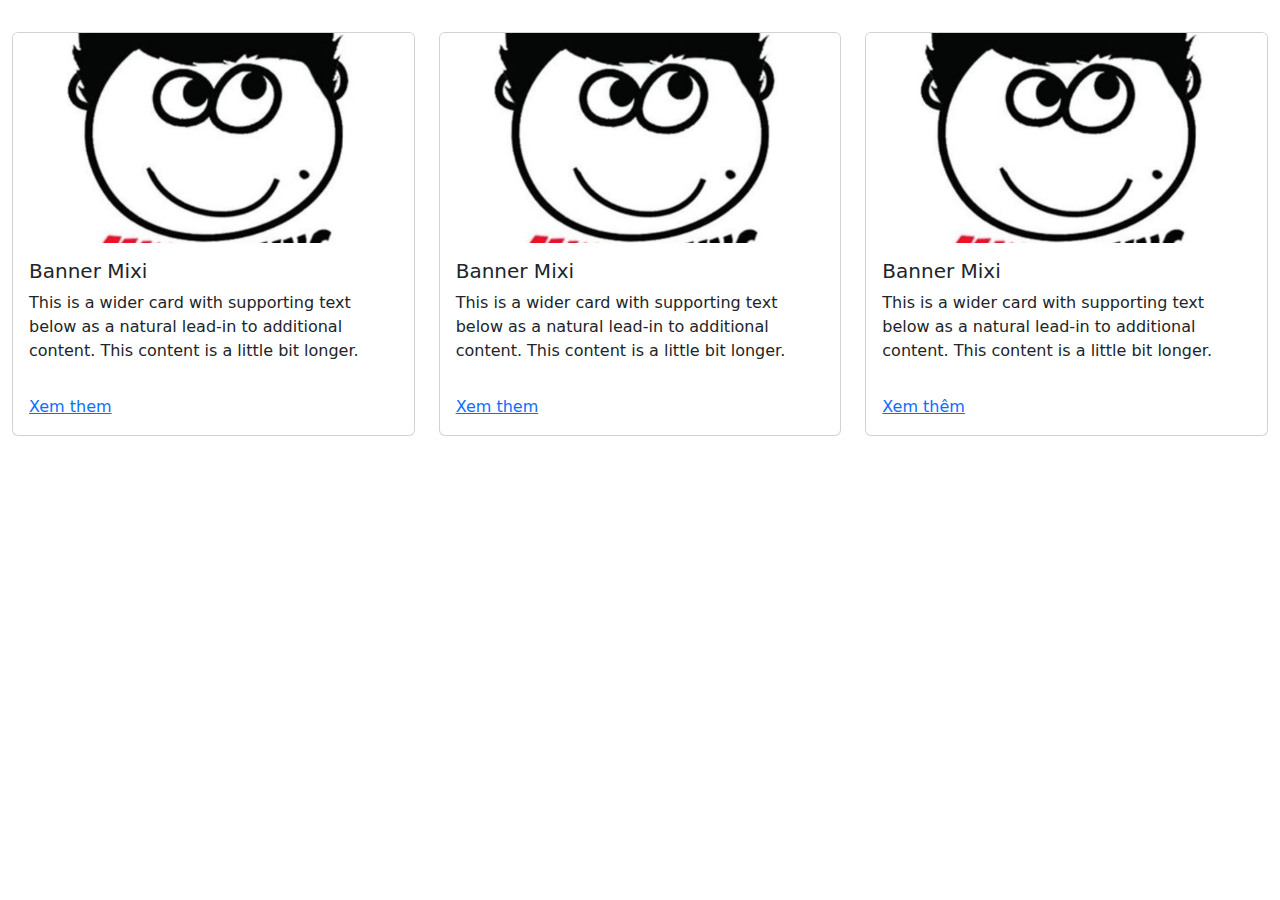
==== btweb4thang2/4thang2.html @ 15138810 "aa" ====
<!DOCTYPE html>
<html lang="en">

<head>
    <meta charset="UTF-8">
    <meta http-equiv="X-UA-Compatible" content="IE=edge">
    <meta name="viewport" content="width=device-width, initial-scale=1.0">
    <title>Document</title>
    <link href="https://cdn.jsdelivr.net/npm/bootstrap@5.2.1/dist/css/boo
tstrap.min.css" rel="stylesheet">
    <script src="https://cdn.jsdelivr.net/npm/bootstrap@5.2.1/dist/js/bootst
rap.bundle.min.js"></script>
</head>

<body>


    <div class="container-fluid">
        <div class="row row-cols-1 row-cols-md-3 g-4 mt-2 mb-2">
            <div class="col-lg-4 col-md-6 col-sm-12">
                <div class="card">
                    <img src="./mixi.jpg" class="card-img-top" alt="">
                    <div class="card-body">
                        <h5 class="card-title">Banner Mixi</h5>
                        <p class="card-text">This is a wider card with supporting text below as a natural lead-in to
                            additional content. This content is a little bit longer.</p>
                    </div>
                    <div class="card-body">
                        <a href="#" class="card-link">Xem them</a>
                    </div>
                </div>
            </div>

            <div class="col-lg-4 col-md-6 col-sm-12">
                <div class="card">
                    <img src="./mixi.jpg" class="card-img-top" alt="">
                    <div class="card-body">
                        <h5 class="card-title">Banner Mixi</h5>
                        <p class="card-text">This is a wider card with supporting text below as a natural lead-in to
                            additional content. This content is a little bit longer.</p>
                    </div>
                    <div class="card-body">
                        <a href="#" class="card-link">Xem them</a>
                    </div>
                </div>
            </div>

            <div class="col-lg-4 col-md-6 col-sm-12">
                <div class="card">
                    <img src="./mixi.jpg" class="card-img-top" alt="">
                    <div class="card-body">
                        <h5 class="card-title">Banner Mixi</h5>
                        <p class="card-text">This is a wider card with supporting text below as a natural lead-in to
                            additional content. This content is a little bit longer.</p>
                    </div>
                    <div class="card-body">
                        <a href="#" class="card-link">Xem thêm</a>
                    </div>
                </div>
            </div>

        </div>
    </div>

</body>

</html>
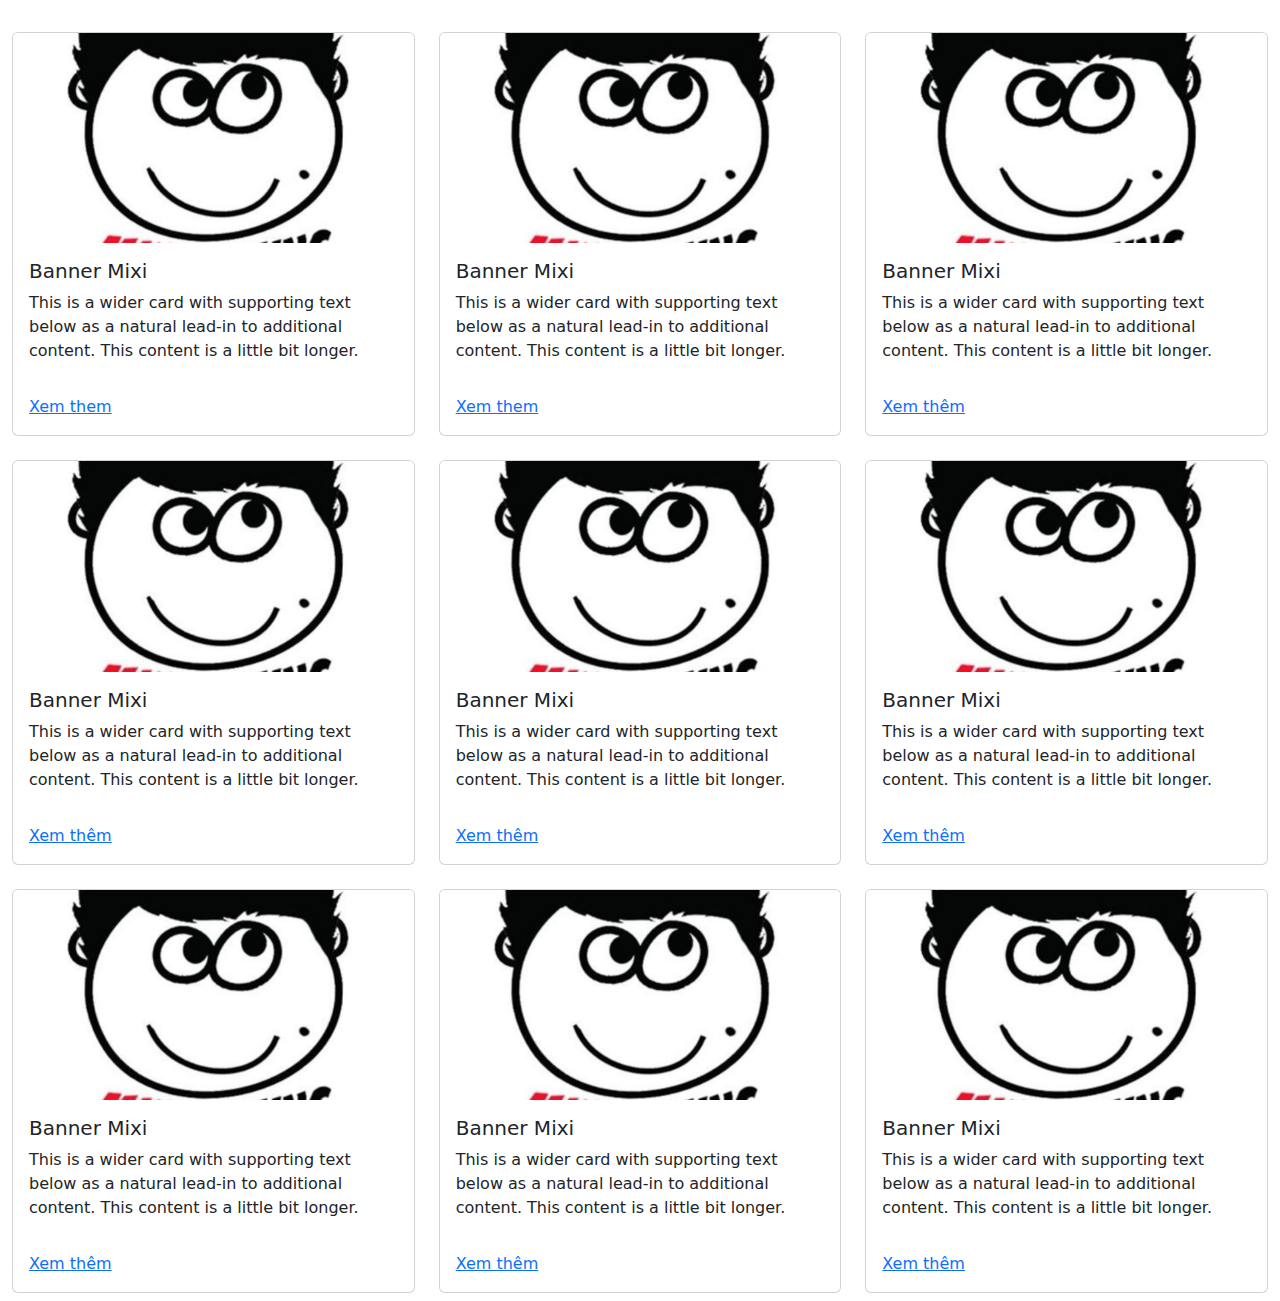
==== commit 4735148f: "bt" ====
--- a/btweb4thang2/4thang2.html
+++ b/btweb4thang2/4thang2.html
@@ -58,6 +58,84 @@
                     </div>
                 </div>
             </div>
+            <div class="col-lg-4 col-md-6 col-sm-12">
+                <div class="card">
+                    <img src="./mixi.jpg" class="card-img-top" alt="">
+                    <div class="card-body">
+                        <h5 class="card-title">Banner Mixi</h5>
+                        <p class="card-text">This is a wider card with supporting text below as a natural lead-in to
+                            additional content. This content is a little bit longer.</p>
+                    </div>
+                    <div class="card-body">
+                        <a href="#" class="card-link">Xem thêm</a>
+                    </div>
+                </div>
+            </div>
+            <div class="col-lg-4 col-md-6 col-sm-12">
+                <div class="card">
+                    <img src="./mixi.jpg" class="card-img-top" alt="">
+                    <div class="card-body">
+                        <h5 class="card-title">Banner Mixi</h5>
+                        <p class="card-text">This is a wider card with supporting text below as a natural lead-in to
+                            additional content. This content is a little bit longer.</p>
+                    </div>
+                    <div class="card-body">
+                        <a href="#" class="card-link">Xem thêm</a>
+                    </div>
+                </div>
+            </div>
+            <div class="col-lg-4 col-md-6 col-sm-12">
+                <div class="card">
+                    <img src="./mixi.jpg" class="card-img-top" alt="">
+                    <div class="card-body">
+                        <h5 class="card-title">Banner Mixi</h5>
+                        <p class="card-text">This is a wider card with supporting text below as a natural lead-in to
+                            additional content. This content is a little bit longer.</p>
+                    </div>
+                    <div class="card-body">
+                        <a href="#" class="card-link">Xem thêm</a>
+                    </div>
+                </div>
+            </div>
+            <div class="col-lg-4 col-md-6 col-sm-12">
+                <div class="card">
+                    <img src="./mixi.jpg" class="card-img-top" alt="">
+                    <div class="card-body">
+                        <h5 class="card-title">Banner Mixi</h5>
+                        <p class="card-text">This is a wider card with supporting text below as a natural lead-in to
+                            additional content. This content is a little bit longer.</p>
+                    </div>
+                    <div class="card-body">
+                        <a href="#" class="card-link">Xem thêm</a>
+                    </div>
+                </div>
+            </div>
+            <div class="col-lg-4 col-md-6 col-sm-12">
+                <div class="card">
+                    <img src="./mixi.jpg" class="card-img-top" alt="">
+                    <div class="card-body">
+                        <h5 class="card-title">Banner Mixi</h5>
+                        <p class="card-text">This is a wider card with supporting text below as a natural lead-in to
+                            additional content. This content is a little bit longer.</p>
+                    </div>
+                    <div class="card-body">
+                        <a href="#" class="card-link">Xem thêm</a>
+                    </div>
+                </div>
+            </div>
+            <div class="col-lg-4 col-md-6 col-sm-12">
+                <div class="card">
+                    <img src="./mixi.jpg" class="card-img-top" alt="">
+                    <div class="card-body">
+                        <h5 class="card-title">Banner Mixi</h5>
+                        <p class="card-text">This is a wider card with supporting text below as a natural lead-in to
+                            additional content. This content is a little bit longer.</p>
+                    </div>
+                    <div class="card-body">
+                        <a href="#" class="card-link">Xem thêm</a>
+                    </div>
+                </div>
+            </div>
 
         </div>
     </div>
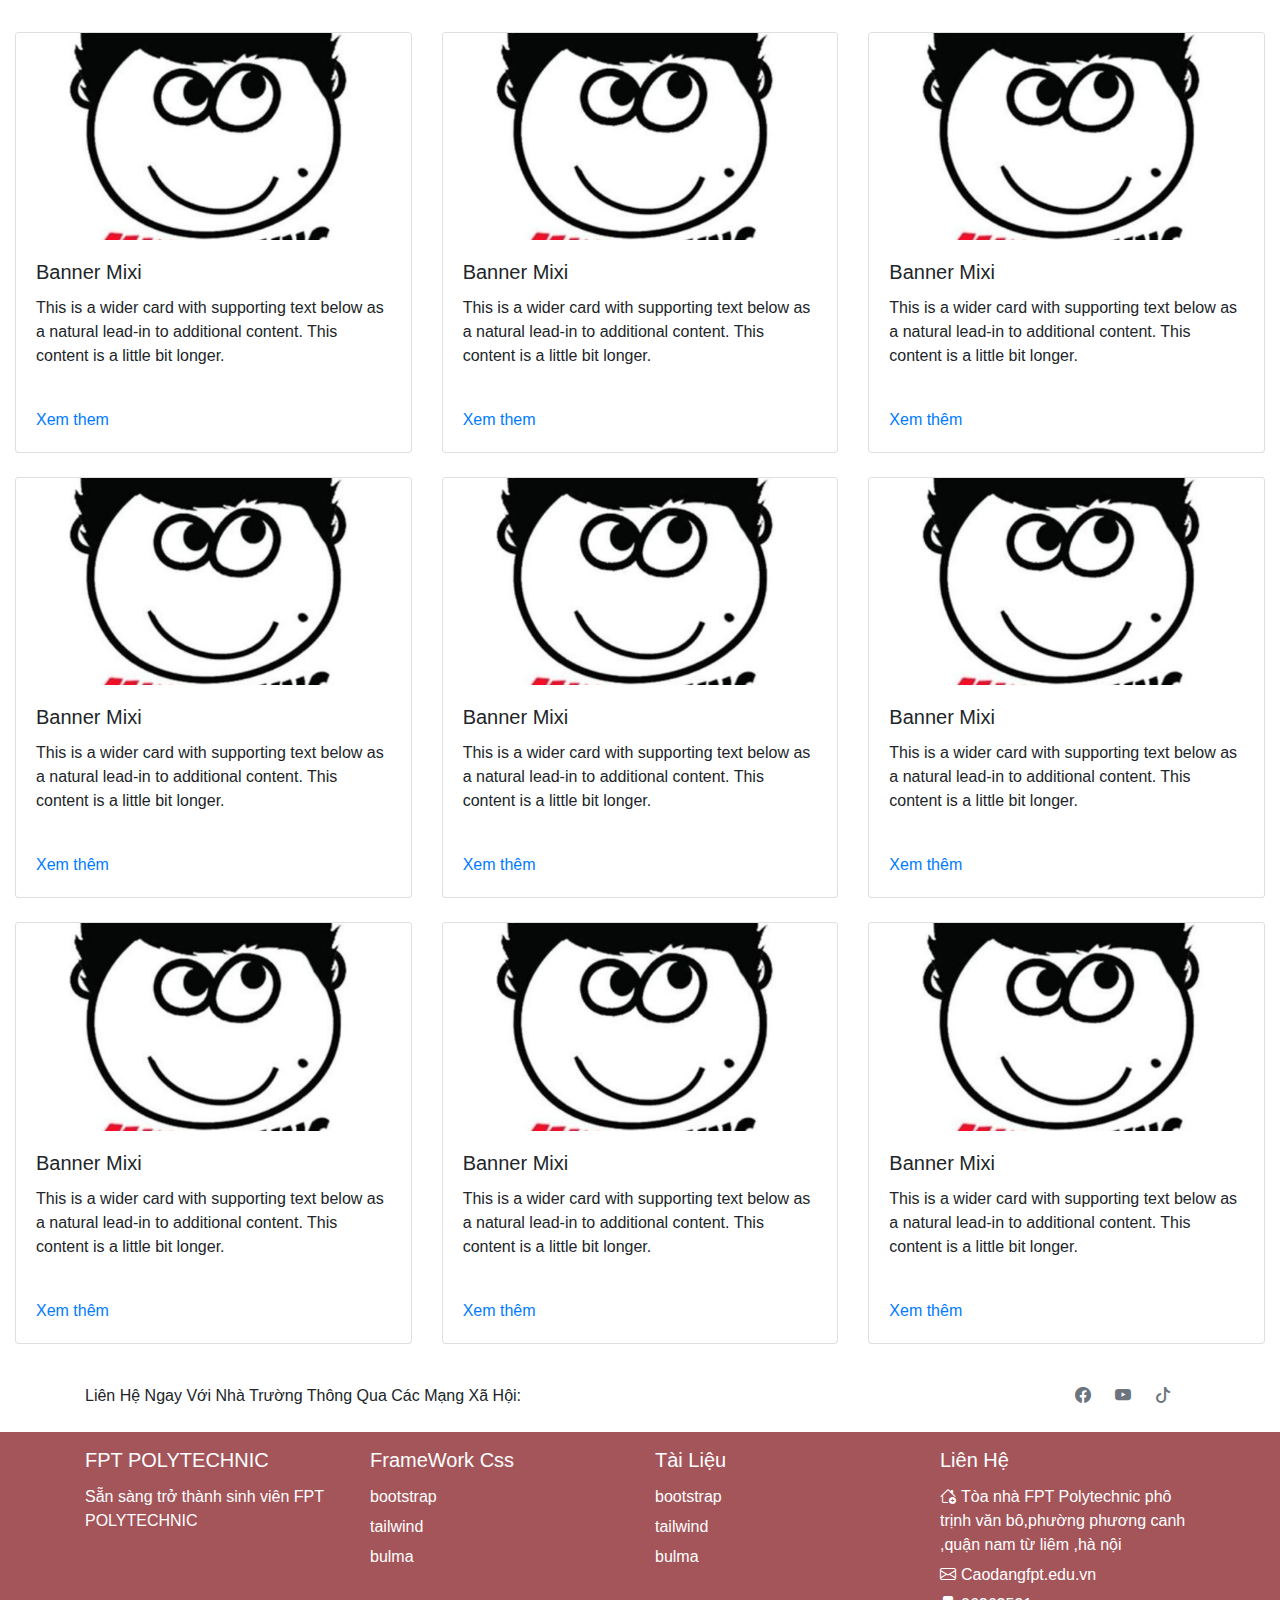
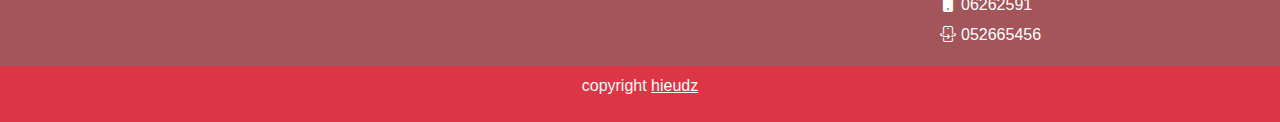
==== commit 437e8353: "assignment" ====
--- a/btweb4thang2/4thang2.html
+++ b/btweb4thang2/4thang2.html
@@ -10,11 +10,13 @@
 tstrap.min.css" rel="stylesheet">
     <script src="https://cdn.jsdelivr.net/npm/bootstrap@5.2.1/dist/js/bootst
 rap.bundle.min.js"></script>
+    <link href="//maxcdn.bootstrapcdn.com/bootstrap/4.0.0/css/bootstrap.min.css" rel="stylesheet" id="bootstrap-css">
+    <script src="//maxcdn.bootstrapcdn.com/bootstrap/4.0.0/js/bootstrap.min.js"></script>
+    <script src="//cdnjs.cloudflare.com/ajax/libs/jquery/3.2.1/jquery.min.js"></script>
+    <link rel="stylesheet" href="https://cdn.jsdelivr.net/npm/bootstrap-icons@1.10.4/font/bootstrap-icons.css">
+    <link rel="stylesheet" href="./bt.css">
 </head>
-
 <body>
-
-
     <div class="container-fluid">
         <div class="row row-cols-1 row-cols-md-3 g-4 mt-2 mb-2">
             <div class="col-lg-4 col-md-6 col-sm-12">
@@ -138,8 +140,77 @@
             </div>
 
         </div>
+
+
     </div>
-
-</body>
+    <div class="container">
+        <section class="d-flex justify-content-center justify-content-lg-between pt-4 pb-4 border-bottom-0 mt-3">
+        <div class="me-5 d-none d-lg-block">
+            <span>Liên Hệ Ngay Với Nhà Trường Thông Qua Các Mạng Xã Hội:</span>
+        </div>
+         <div class="d-flex">
+            <a href="https://www.facebook.com/hieudzvodichvutru" class="me-4 link-secondary">
+            <i class="bi bi-facebook"></i>
+        </a>
+        <a href="https://www.youtube.com/channel/UCR-SEIuQszTOF1NVqVAW6hg" class="me-4 link-secondary">
+            <i class="bi bi-youtube"></i>
+            
+        </a>
+        <a href="https://www.tiktok.com/en/" class="me-4 link-secondary">
+            <i class="bi bi-tiktok"></i>
+        </a>
+         </div>
+        </section>
+    </div>
+    <section id="footer">
+        <div class="container">
+            <div class="row text-center text-xs-center text-sm-left text-md-left pt-3">
+                <div class="col-xs-12 col-sm-3 col-md-3">
+                    <h5>FPT POLYTECHNIC</h5>
+                    <ul class="list-unstyled quick-links">
+                        <li><a>Sẵn sàng trở thành sinh viên FPT POLYTECHNIC</a></li>
+                        <span></span>
+                    </ul>
+                </div>
+                <div class="col-xs-12 col-sm-3 col-md-3">
+                    <h5>FrameWork Css</h5>
+                    <ul class="list-unstyled quick-links">
+                        <li><a>bootstrap</a></li>
+                        <li><a>tailwind</a></li>
+                        <li><a>bulma</a></li>
+                        
+                    </ul>
+                </div>
+                <div class="col-xs-12 col-sm-3 col-md-3">
+                    <h5>Tài Liệu</h5>
+                    <ul class="list-unstyled quick-links">
+                        <li><a>bootstrap</a></li>
+                        <li><a>tailwind</a></li>
+                        <li><a>bulma</a></li>
+                    </ul>
+                </div>
+                <div class="col-xs-12 col-sm-3 col-md-3">
+                    <h5>Liên Hệ</h5>
+                    <ul class="list-unstyled quick-links">
+                        <li><a><i class="bi bi-house-add"></i>Tòa nhà FPT Polytechnic phô trịnh văn bô,phường phương canh ,quận nam từ liêm ,hà nội</a></li>
+                        <li><a><i class="bi bi-envelope"></i>Caodangfpt.edu.vn</a></li>
+                        <li><a><i class="bi bi-phone-fill"></i>06262591</a></li>
+                        <li><a><i class="bi bi-phone-flip"></i>052665456</a></li>
+                        
+                    </ul>
+                </div>
+
+            </div>
+            
+              
+            </div>
+            <div class=" text-center bg-danger p-2">
+                <div> <p class="text-light"> copyright <u><a href="https://mixigaming.com/">hieudz</a></u></p></div>
+               
+            </div>
+        </div>
+    </section>
+
+</body> 
 
 </html>--- a/btweb4thang2/bt.css
+++ b/btweb4thang2/bt.css
@@ -0,0 +1,70 @@
+@import url('https://maxcdn.bootstrapcdn.com/font-awesome/4.7.0/css/font-awesome.min.css');
+
+section .section-title {
+    text-align: center;
+    color: rgb(164, 85, 90);
+    margin-bottom: 50px;
+    text-transform: uppercase;
+}
+#footer {
+    background: rgb(164, 85, 90);
+}
+#footer h5{
+	
+   
+    margin-bottom: 10px;
+    color:#ffffff;
+}
+#footer a {
+    color: #ffffff;
+    
+    background-color: transparent;
+    -webkit-text-decoration-skip: objects;
+}
+#footer ul.social li{
+	padding: 3px 0;
+}
+#footer ul.social li a i {
+    margin-right: 5px;
+	font-size:25px;
+	-webkit-transition: .5s all ease;
+	-moz-transition: .5s all ease;
+	transition: .5s all ease;
+}
+#footer ul.social li:hover a i {
+	font-size:30px;
+	margin-top:-10px;
+}
+#footer ul.social li a,
+#footer ul.quick-links li a{
+	color:#ffffff;
+}
+#footer ul.social li a:hover{
+	color:#eeeeee;
+}
+#footer ul.quick-links li{
+	padding: 3px 0;
+	-webkit-transition: .5s all ease;
+	-moz-transition: .5s all ease;
+	transition: .5s all ease;
+}
+#footer ul.quick-links li:hover{
+	padding: 3px 0;
+	margin-left:5px;
+	font-weight:700;
+}
+#footer ul.quick-links li a i{
+	margin-right: 5px;
+}
+#footer ul.quick-links li:hover a i {
+    font-weight: 700;
+}
+
+@media (max-width:767px){
+	#footer h5 {
+    padding-left: 0;
+    border-left: transparent;
+    padding-bottom: 0px;
+    margin-bottom: 10px;
+}
+}